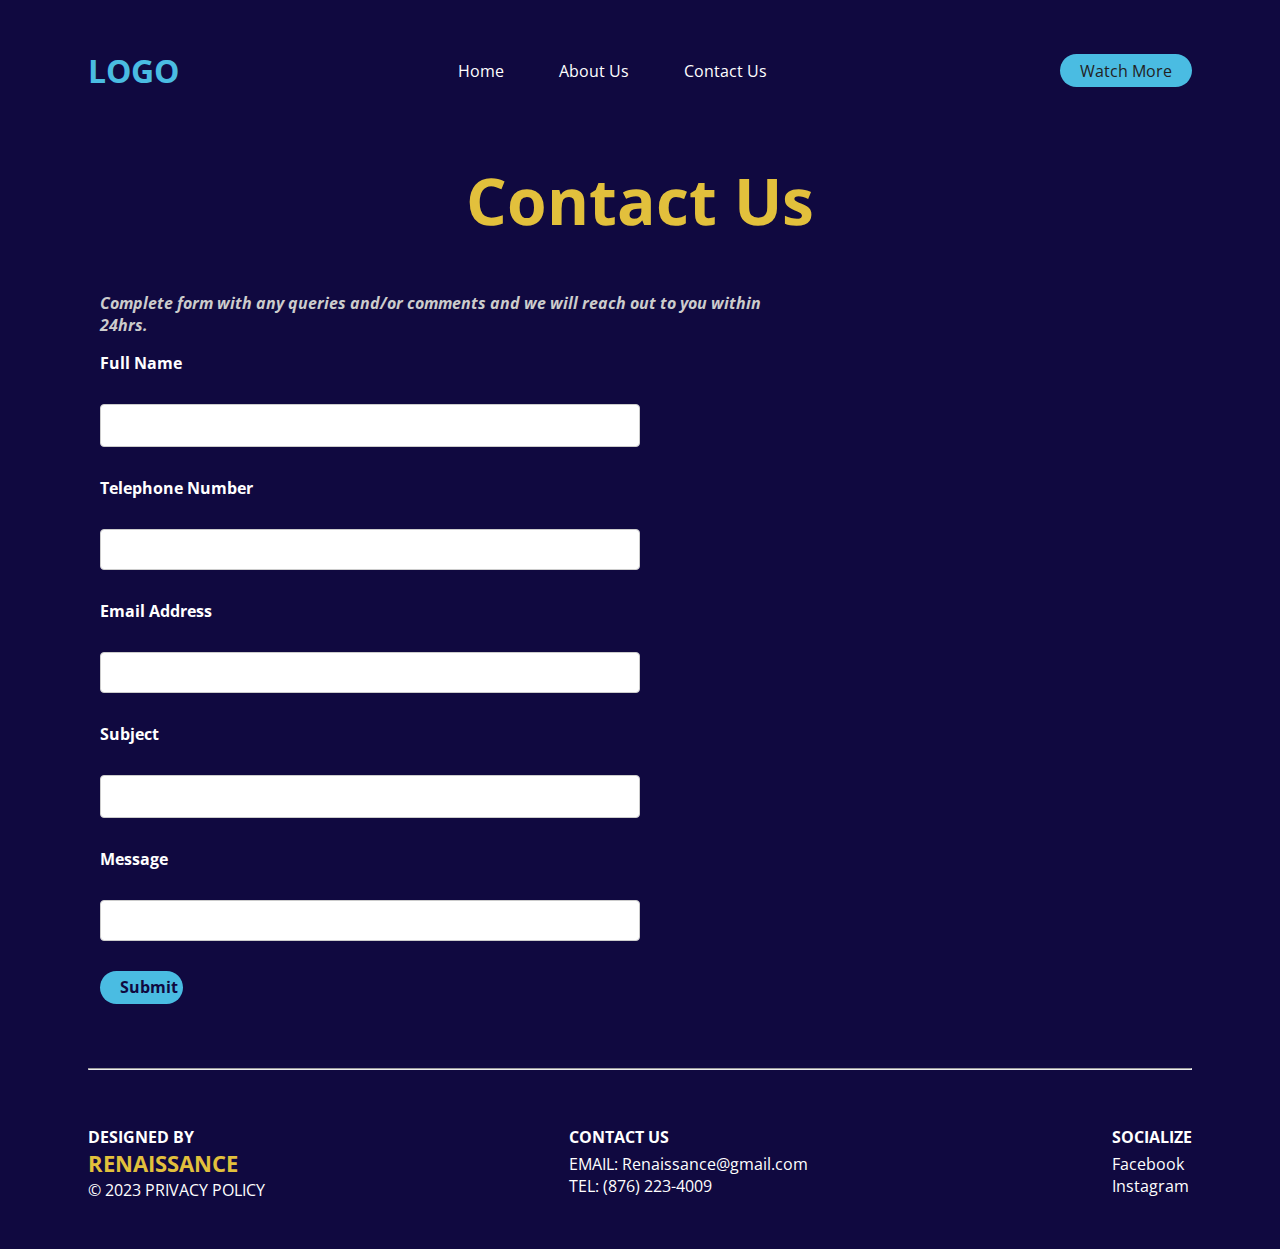
==== contact.html @ 48efc7e8 "Added About Us and Contact Us pages to the project as well as made minor modifications to the navbar" ====
<!DOCTYPE html>
<head>
    <title>Contact Us</title>
    <link rel="stylesheet" href="style.css"></link>
    <link rel="preconnect" href="https://fonts.googleapis.com">
    <link rel="preconnect" href="https://fonts.gstatic.com" crossorigin>
    <link href="https://fonts.googleapis.com/css2?family=Open+Sans:ital,wght@0,300;0,400;0,500;0,600;0,700;0,800;1,300;1,400;1,500;1,600;1,700;1,800&display=swap" rel="stylesheet">
</head>
<body>
    <main>
        <div>
            <!--Header/Navbar Section-->
            <nav>
                <h1>LOGO</h1>
                <ul>
                    <li>
                        <a href="site.html">Home</a>
                    </li>
                    <li>
                        <a href="about.html">About Us</a>
                    </li>
                    <li>
                        <a href="contact.html">Contact Us</a>
                    </li>
                </ul>
                <button type="button" class="primary-button">Watch More</button>
            </nav>
            <h1 class="grid-collage-title">Contact Us</h1>


            <!--Contact Us Form Section-->
            <div class="form-section">
                <form class="contact-form" action="home.html">
                    <p>Complete form with any queries and/or comments and we will reach out to you within 24hrs.</p>
                    <label for="name">Full Name</label><br>
                    <input type="text" id="name-input" name="name-input"><br>
                    
                    <label for="tel">Telephone Number</label><br>
                    <input type="tel" id="tel-input" name="tel-input" maxlength="13"><br>
                    
                    <label for="email">Email Address</label><br>
                    <input type="email" id="email-input" name="email-input"><br>
                    
                    <label for="subject">Subject</label><br>
                    <input type="text" id="subject" name="subject-input"><br>
                    
                    <label for="message">Message</label><br>
                    <input type="textarea" id="name-input" name="name-input"><br>
                    
                    <button type="button" class="submit-btn">Submit</button></button>
                    <!--<input type="submit" value="Submit"> -->
                </form>

                <div class="map-div">
                    <div class="mapouter">
                        <div class="gmap_canvas">
                            <iframe
                                width="100%"
                                height="100%"
                                id="gmap_canvas"
                                src="https://maps.google.com/maps?q=shop 2, midway mall, manchester jamaica&t=&z=15&ie=UTF8&iwloc=&output=embed"
                                frameborder="0"
                                scrolling="no"
                                marginheight="0"
                                marginwidth="0"
                            ></iframe>
                            <br>
                            <style>.mapouter{position:relative;text-align:right;height:100%;width:100%;}</style>
                            <style>.gmap_canvas {overflow:hidden;background:none!important;height:100%;width:100%;}</style>
                        </div>
                    </div>
                </div>
            </div> <!--end of form-section div-->
            <br><br><hr></hr>
        </div>  <!--end of innersection div-->
        <!--Footer Section-->
        <footer>
            <ul>
                <li>
                    <b>DESIGNED BY</b>
                </li>
                <li id="author">RENAISSANCE</li>
                <li>&copy; 2023 PRIVACY POLICY</li>
            </ul>
            <ul>
                <li class="footer-header">
                    <b>CONTACT US</b>
                </li>
                <li>EMAIL: Renaissance@gmail.com</li>
                <li>TEL: (876) 223-4009</li>
            </ul>
            <ul>
                <li class="footer-header">
                    <b>SOCIALIZE</b>
                </li>
                <li>
                    <a>Facebook</a>
                </li>
                <li>
                    <a>Instagram</a>
                </li>
            </ul>
        </footer>
    </main>
</body>
</html>
---- style.css ----
html, body {
  background-color: #100940;
  font-family: 'Open Sans';
  height:100%;
}

main{
    min-height: 100%;
    margin-inline: 80px;
    display: flex; 
    flex-direction: column;
    justify-content: space-between;
}

nav {
  display: flex;
  margin-top: 20px;
  justify-content:space-between;
}

nav ul {
  color: #ffff;
  list-style: none;
  display: flex; 
}

nav li{
    flex-direction: row;
    margin-right: 55px;
    padding-top: 6px;
    padding-bottom: 6px; 
    align-self: center;
    font-weight: thin;
}

nav li a{
    text-decoration: none;
    color: #ffff;
}

nav li a:hover{
    color:#4ABCE2;
    cursor: pointer;
}

nav li:hover{
    color:#4ABCE2;
    cursor: pointer;
    border-bottom: 2px solid #E2C03C;
}

nav h1{
    color: #4ABCE2;
    align-self: center;
}

.primary-button{
    all:unset;
    background-color: #4ABCE2;
    color: #222;
    border-radius: 20px;
    height:33px; 
    padding:0px 20px;
    align-self: center;
    font-weight: 400;
}

.primary-button:hover{   
    background-color: #EA5174;
    color: #100940;
    border:2px solid #E2C03C;
    transition: background-color 0.5s ease-in-out;
}

#contactBtn{
    all:unset;
    background-color: #100940;
    color: #4ABCE2;
    border-radius: 20px;
    height:33px; 
    padding:0px 20px;
    align-self: center;
    font-weight: 400;
    border:2px solid #4ABCE2;
    margin-left: 10px;
    transition: background-color 0.5s ease-in-out;
}

#contactBtn:hover{
    background-color: #4ABCE2;
    color:#222;
}
.banner-section{
    display: flex;
    padding-top: 150px;   
}

.banner-title{

    color: #E2C03C;
    font-size: 2.5em;
}

.banner p{
    color: #ffff;
    line-height: 25px;

}

@media only screen and (max-width:1072px) {

    .banner-image-div{
        flex-basis:35%;
    }

    .banner-image{
        width:400px;   
    }
}

.banner-image-div{
    display:flex;
    justify-content: center;
    flex-basis:50%;
}

.banner-image{
    max-width:530px;   
}

footer{
    display: flex;
    justify-content: space-between;
    color: #ffff;
    padding-top: 2em; 
    padding-bottom: 2em;
    margin-top: 0px;
   /* gap: 12em; */
}

footer ul{
    list-style: none;
    padding-left: 0px;
}

.footer-header{
    padding-bottom:0.3em;
}

#author{
    font-size: 1.4em;
    color:#E2C03C;
    font-weight: bold;
}

.testimonials{
    display:flex; 
    justify-content: center;
    flex-direction: column;
}

.testimonials h1{
    text-align: center;
    color:#ffff;
    font-size: 2em;
    padding-top: 2em;
    padding-bottom: 2em;
}

.card{
    display:flex;
    flex-direction: column;
    justify-content: space-between;
    background-color: #B2D4FB ;
    padding: 1.5em 1.3em;
    width: 280px;
    border-radius: 10px;
    box-shadow: 0 0 40px 10px rgba(93, 98, 117, 0.70);
    transition: transform 0.3s ease-in-out;
    /*height:380px; */
}

.card:hover{
    transform: scale(1.1);
}

.card img{
    width:120px;
    align-self: center;
    border-radius: 50%;
    border: 5px solid #005AC2;
}

.card p{
    margin-top: 1.5em;
    text-align: center;
    font-weight: thin;
    font-size: 1.15em;
    color:#444;
}

.card h5{
    text-align: center;
    font-size: 1.5em ;
    margin:0px;
    color:#100940;
    font-weight: bold;
}

.card h6{
    text-align: center;
    font-size: 1em ;
    margin:0px;
}

.cards{
    display:flex;
    justify-content: center;
    gap: 5.5em;
}


.grid-collage{
    display:grid; 
    grid-template-areas:
    "box1 box2 box3"
    "box4 box2 box6"
    "box4 box5 box6";  
    grid-template-columns: 2fr 3fr 2fr;
    grid-template-rows: 2fr 1fr 2fr; 
    margin-top: 3%; 
    margin-left: 25%;
    width: 55%; 
    height: 100%; 
    background-color: #ffff;
    border: 5px solid #E2C03C;
}

.grid-collage-title{
    text-align: center;
    color: #E2C03C;
    font-size: 4em;
    margin-bottom: 0px;
    padding-bottom: 0px;
}

.collage{
    display: flex;
    justify-content: center;
    width:100%;
    height: auto;
    align-content: center;
}


.box-1{
    grid-area: box1;
}

.box-1 img{
    width: 100%; 
    height: 100%; 
    object-fit: cover; 
}

.box-2{
    object-fit: cover; 
    grid-area: box2;
}

.box-2 img{
    width: 100%; 
    height: 100%; 
    object-fit: cover; 
}

.box-3{
    grid-area: box3;
}

.box-3 img{
    width: 100%; 
    height: 100%; 
    object-fit: cover; 
}

.box-4{
    grid-area: box4;
}

.box-4 img{
    width: 100%; 
    height: 100%; 
    object-fit: cover; 
}

.box-5{
    grid-area: box5;
}

.box-5 img{
    width: 100%; 
    height: 100%; 
    object-fit: cover; 
}

.box-6{
    grid-area: box6;    
}

.box-6 img{
    width: 100%; 
    height: 100%; 
    object-fit: cover; 
}

.about-content{
    color: #e6e4e4; 
    text-align:justify;
    font-size: 15px; 
}

.about-content blockquote{
    font-weight: lighter;
}

.about-content h6{

    font-size: 16px;
    color:#E2C03C;
    margin: 0.5px; 
    text-align:center;
}

.about-content p{
    font-size: 15px; 
    color:#4ABCE2; 
    font-style: italic;
    margin: 0.2px;
    text-align:center; 
}

.form-section{
    display: flex;
    justify-content: left;
    padding-top:20px;
}


.form-section form{
    color: #ffff;
    font-weight: bold;
    width:100%; 
    display:flex; 
}

.contact-form{
    display: flex;
    flex-direction: column;
    justify-content: center;
    width: 40%;
    padding: 12px;
    margin-top: 0px; 
}

.contact-form p{
    font-style: italic;
    font-weight: 80px;
    color:#ccc;
}

input{
    width: 80%;
    padding: 12px 20px;
    margin: 8px 0;
    display: inline-block;
    border: 1px solid #ccc;
    border-radius: 4px;
    box-sizing: border-box;
  }

input[type=text]{
    font-size: 15px;
    color: #100940; 
    font-weight: 500px;
}

/*
input[type="submit"]{
    all:unset;
    background-color: #4ABCE2;
    color: #100940;
    border-radius: 20px;
    width:43px; 
    height:33px; 
    padding:0px 20px;
    font-weight: 700;
    align-self:right;
    text-align: center;
}

input[type="submit"]:hover{
    background-color: #EA5174;
    color: #100940;
    border:2px solid #E2C03C;
    transition: background-color 0.5s ease-in-out;
}
*/

.submit-btn{
    all:unset;
    background-color: #4ABCE2;
    color: #100940;
    border-radius: 20px;
    width:43px; 
    height:33px; 
    padding:0px 20px;
    font-weight: 700;
    align-self:right;
    text-align: center;

}

.submit-btn:hover{
    background-color: #EA5174;
    color: #100940;
    border:2px solid #E2C03C;
    transition: background-color 0.5s ease-in-out;
}

.map-div{
    width:60%;
    display: flex;
    justify-content: center;
    margin-top: 0px; 
}

iframe{
    border-radius: 10px;
}
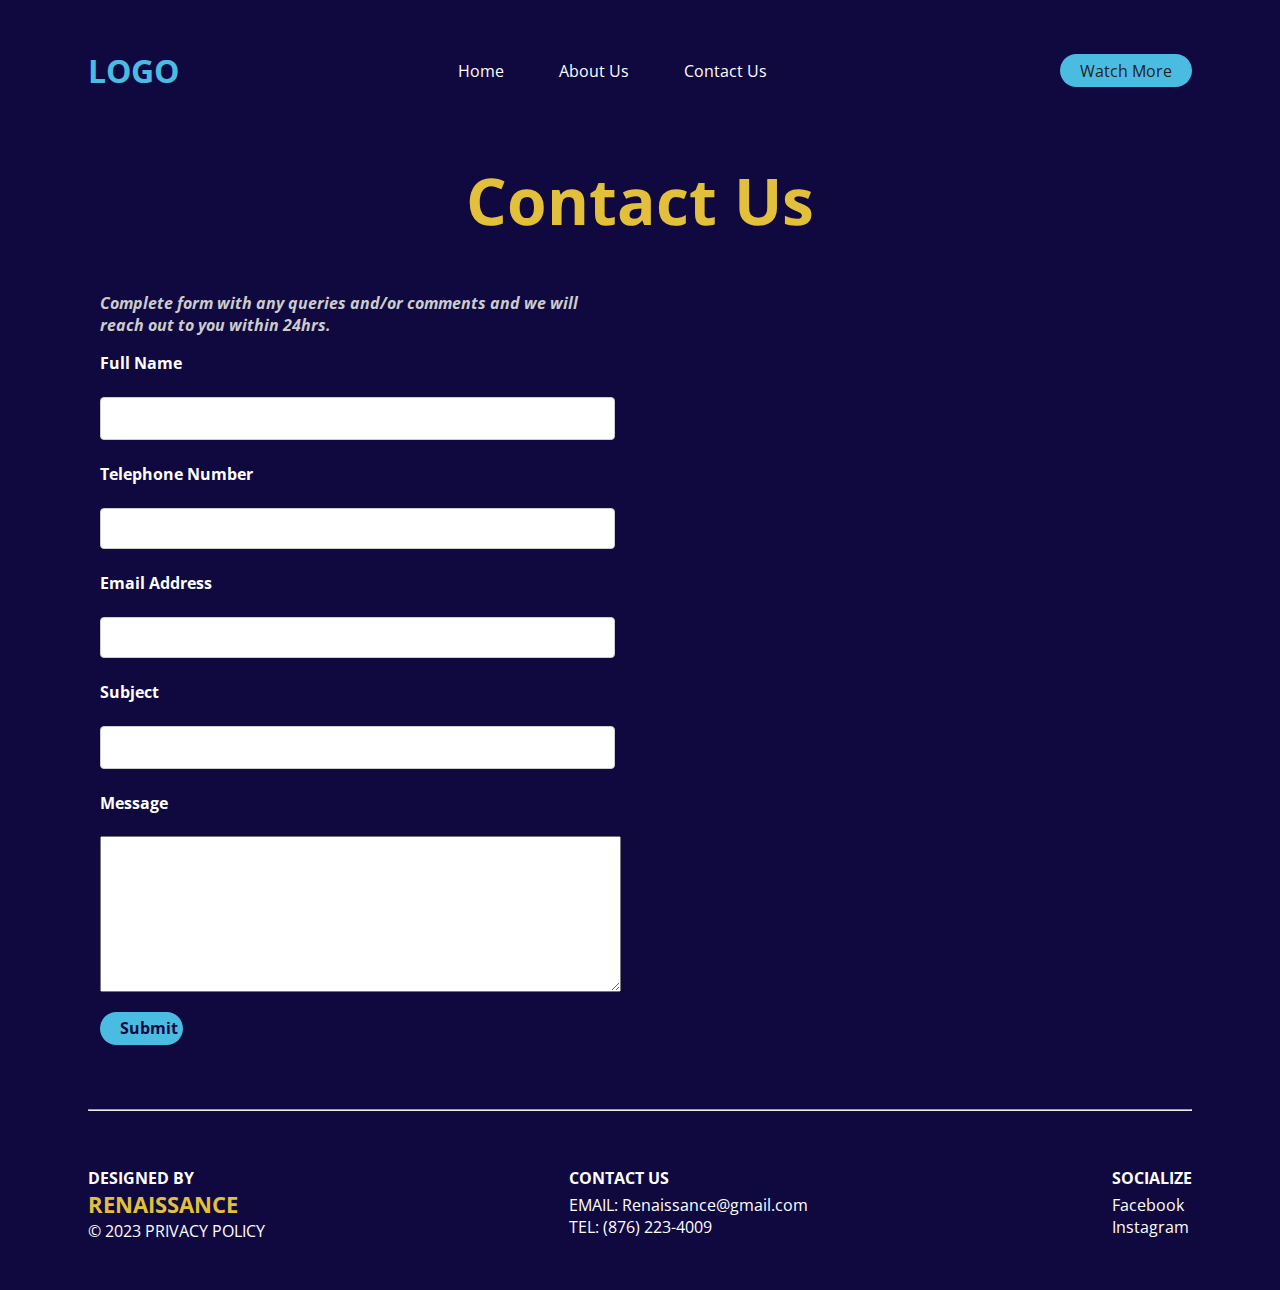
==== commit b8a844c7: "Made Contact Us page responsive" ====
--- a/contact.html
+++ b/contact.html
@@ -45,7 +45,7 @@
                     <input type="text" id="subject" name="subject-input"><br>
                     
                     <label for="message">Message</label><br>
-                    <input type="textarea" id="name-input" name="name-input"><br>
+                    <textarea id="name-input" name="name-input"></textarea>
                     
                     <button type="button" class="submit-btn">Submit</button></button>
                     <!--<input type="submit" value="Submit"> -->
@@ -65,8 +65,6 @@
                                 marginwidth="0"
                             ></iframe>
                             <br>
-                            <style>.mapouter{position:relative;text-align:right;height:100%;width:100%;}</style>
-                            <style>.gmap_canvas {overflow:hidden;background:none!important;height:100%;width:100%;}</style>
                         </div>
                     </div>
                 </div>
--- a/style.css
+++ b/style.css
@@ -344,6 +344,7 @@
     display: flex;
     justify-content: left;
     padding-top:20px;
+    gap: 50px; 
 }
 
 
@@ -352,6 +353,7 @@
     font-weight: bold;
     width:100%; 
     display:flex; 
+    flex-wrap: wrap;
 }
 
 .contact-form{
@@ -361,6 +363,7 @@
     width: 40%;
     padding: 12px;
     margin-top: 0px; 
+    flex:1; 
 }
 
 .contact-form p{
@@ -370,9 +373,9 @@
 }
 
 input{
-    width: 80%;
+    width: 100%;
     padding: 12px 20px;
-    margin: 8px 0;
+    margin: 1px 0;
     display: inline-block;
     border: 1px solid #ccc;
     border-radius: 4px;
@@ -407,6 +410,12 @@
 }
 */
 
+textarea{
+    width:100%;
+    height: 150px; 
+    margin-bottom: 20px;
+}
+
 .submit-btn{
     all:unset;
     background-color: #4ABCE2;
@@ -418,7 +427,6 @@
     font-weight: 700;
     align-self:right;
     text-align: center;
-
 }
 
 .submit-btn:hover{
@@ -433,8 +441,39 @@
     display: flex;
     justify-content: center;
     margin-top: 0px; 
+    flex:1;
 }
 
 iframe{
     border-radius: 10px;
+}
+
+.mapouter{
+    position:relative;
+    text-align:right;
+    height:100%;
+    width:100%;
+}
+
+.gmap_canvas {
+    overflow:hidden;
+    background:none!important;
+    height:100%;
+    width:100%;
+}
+
+@media only screen and (max-width:1072px) {
+
+    .form-section{
+        flex-direction: column;
+    }
+
+    .mapouter{
+        height: 700px; 
+    }
+
+    .map-div{
+        width: 100%; 
+        flex-basis: 50%;
+    }
 }